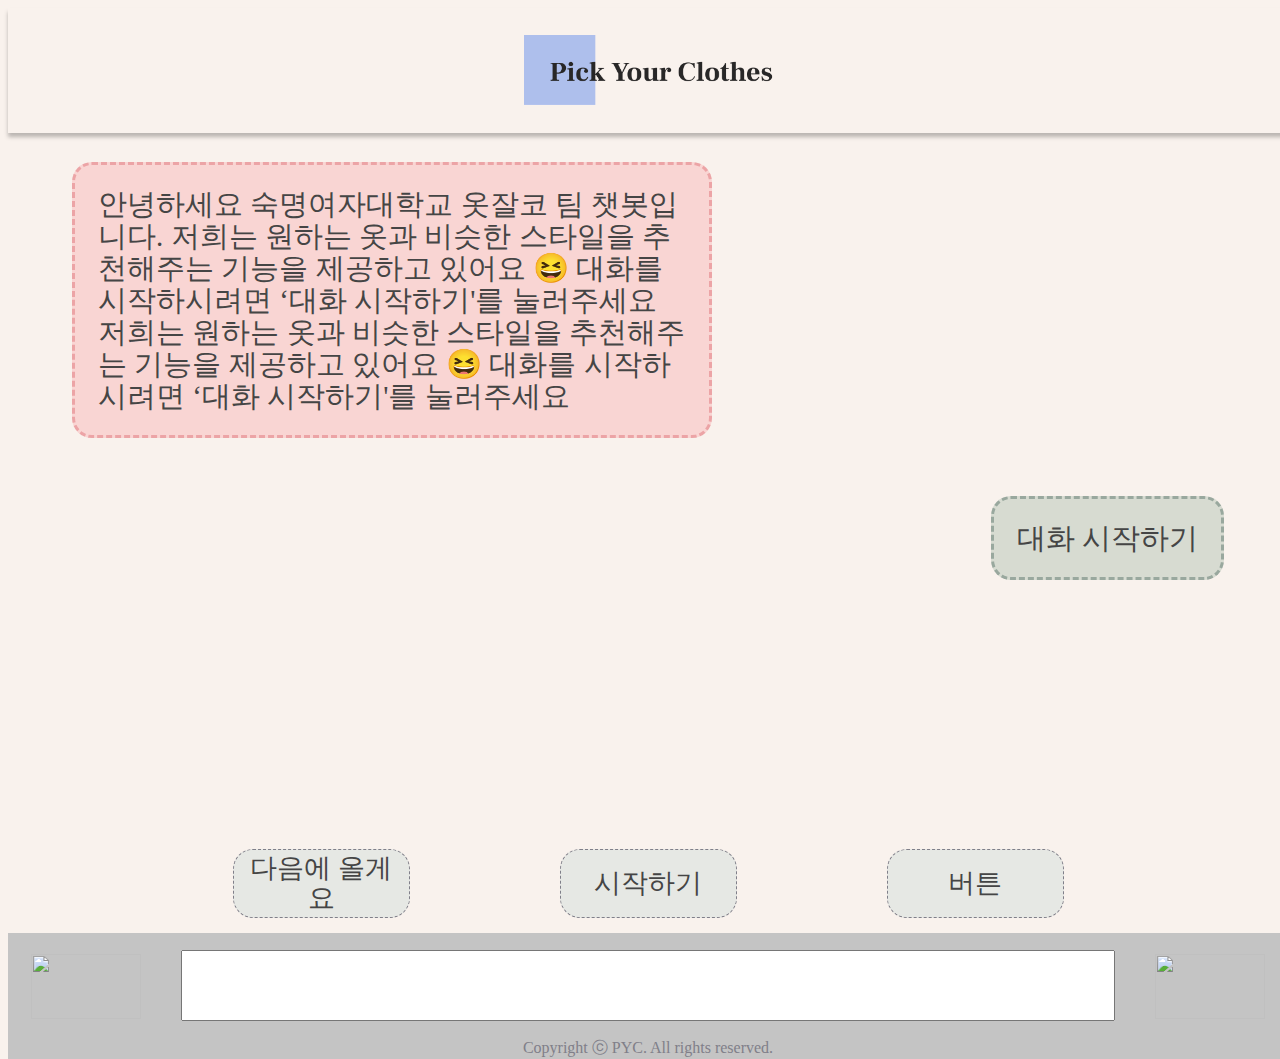
==== chat.html @ 180a1f43 "frontmodify_naeun" ====
<!DOCTYPE html>
<html lang="en">
<title>Pick Your Clothes</title>
<head>
    <link rel = stylesheet TYPE = "text/css" href = "style.css">
    <script type="text/javascript" src = "chat.js"></script>
    <meta charset="UTF-8">
    <meta http-equiv="X-UA-Compatible" content="IE=edge">
    <meta name="viewport" content="width=device-width, initial-scale=1.0">
</head>

<body>
    <!-- header -->
    <header class="header">
        <div class="center">
            <img src="icon/logo.png" width="249px" height="70px" alt="Logo">
        </div>
    </header>

    <div id="my_modal">
          <button id="upb" type="button"><img id="upi" src="C:/Users/LG/Desktop/sook_sinsa/frontend/icon/camera.png" style="width:200px; height:200px;" alt=""></button>
          <button id="underb" type="button"><img id="uni" src="C:/Users/LG/Desktop/sook_sinsa/frontend/icon/gallery.png" style="width:200px; height:200px;" alt=""></button>
            <a class="modal_close_btn">X  </a>
    </div>

    <!-- conversation -->
    <article>
        <div id="convBox">
            <div id="conversation">
                <!-- 이 부분에 말풍선 부탁드립니다! -->
                <div id="left">
                    <!--<div class="circle"><img src="./icon/profile_pyc.png" alt="pyc_chat" width="99px" height="99px"></div>-->
                    <p class="conv">
                        안녕하세요 숙명여자대학교 옷잘코 팀 챗봇입니다.
                        저희는 원하는 옷과 비슷한 스타일을 추천해주는 기능을 
                        제공하고 있어요 😆
                        대화를 시작하시려면 ‘대화 시작하기'를 눌러주세요
                        저희는 원하는 옷과 비슷한 스타일을 추천해주는 기능을 
                        제공하고 있어요 😆
                        대화를 시작하시려면 ‘대화 시작하기'를 눌러주세요
                    </p>
                </div>
                <div id="right">
                    <!--<div class="circle"><img src="./icon/profile_user.png" alt="user_chat" width="99px" height="99px"></div>-->
                    <p class="conv">
                        대화 시작하기
                    </p>
                </div>
            </div>
            <div id="scenario" >
                <!-- 이 부분에 시나리오 버튼 부탁드립니다! -->
                <button type="button" id="button1" value="다음에 올게요" onclick="setbtn(value)"> 다음에 올게요</button>
                <button type="button" id="button2" value="시작하기" onclick="setbtn(value)">시작하기</button>
                <button type="button" id="button2" value="버튼" onclick="setbtn(value)">버튼</button>
            </div>
        </div>
    </article>
    
    <!-- Input Text -->
    <article id="sendbox">
        <section>
            <!-- 이 부분에 대화 입력 창 부탁드립니다! -->
            <div class="sendbox">
                <button type="button" id="local"><img src="icon/plus.png" width="110px" height="65px" onclick='modal("my_modal")' ></button>
                <input id="message" type="text">
                <button type="submit" id="send"><img src="icon/send.png" width="110px" height="65px"></button>
            </div>
        </section>
    </article>

    <footer class="footer">
        <div>Copyright ⓒ PYC. All rights reserved.</div>
    </footer>
</body>
</html>
---- style.css ----
body { width: 100%; height: 1024px; background: #F9F2ED; font-family: Forum; font-weight: 400; font-style: normal;}
body > #my_modal >#underb{margin-top:25px; border-radius:75px;}
body > #my_modal >#upb{margin-top:30px; border-radius:75px;}
body > #my_modal >#upb> #upi{border-radius:75px;}
body > #my_modal >#underb> #underi{border-radius:75px;}
/* header */
.header > .center { width: 100%; height: 125px; background: #F9F2ED; box-shadow: 0px 4px 4px rgba(0, 0, 0, 0.25);}
.header > .center > img {width: 249px; height: 70px; padding-top: 27px; display: block; margin: auto; }

/* conversation */
article > #convBox > #conversation {height: 700px;}
article > #convBox > #conversation > #left { float: left; width: 50%; margin-left: 5%;}
article > #convBox > #conversation > #left > * {float: left;}
article > #convBox > #conversation > #left > .conv {
    font-family: Forum; font-style: normal; font-weight: normal; font-size: 29px;
    line-height: 32px; align-items: center;
    color: #454545; padding: 23px;

    background: #F9D5D3; border: 3px dashed #ECA4A6; box-sizing: border-box;
    border-radius: 20px;
}

article > #convBox > #conversation > #right { float: right; width: 50%; margin-right: 5%; align-items: flex-end; }
article > #convBox > #conversation > #right > * {float: right;}
article > #convBox > #conversation > #right > .conv {
    font-family: Forum; font-style: normal; font-weight: normal; font-size: 29px;
    line-height: 32px; align-items: center; text-align: center;
    color: #454545; padding: 23px;

    background: #D7DBD1; border: 3px dashed #99A89E; box-sizing: border-box;
    border-radius: 20px;
}
article > #convBox > #scenario { width: 100%; display:flex; height: 100px; justify-content: center; align-items: center;}
article > #convBox > #scenario > button { 
    width: 177px; height: 69px;
    background: #E6E8E4; border: 1px dashed #807F89; box-sizing: border-box;
    border-radius: 20px;
    cursor: pointer;
    font-family: Forum; font-size: 27px; line-height: 30px;
    text-align: center; color: #454545;
}

article > #convBox > #scenario > * {margin: 0 75px;}

/*
.circle > * { border-radius:75px; margin-top: 30px; margin-bottom: -10px;}
*/

/* Input Text */
article > section > .sendbox { width: 100%; background: #C4C4C4; display: flex; justify-content: center; align-items: center;}
article > section > .sendbox > * {float: left; height: 65px; margin: 17px; }
article > section > .sendbox > button { 
    background-color: transparent;
    background-repeat: no-repeat; 
    background-position: 0px 0px; 
    border: none;          
    cursor: pointer; 
}
article > section > .sendbox > input{ width: 1140px;}

/* footer */
footer { background: #C4C4C4; color:#807F89; text-align: center;}


#my_modal {
    display: none;
    width: 200px;
    height:500px;
    padding: 50px 60px;
    background-color: #fefefe;
    border: 1px solid #888;
    border-radius: 3px;
}

#my_modal .modal_close_btn {
    position: absolute;
    top: 10px;
    right: 10px;
}
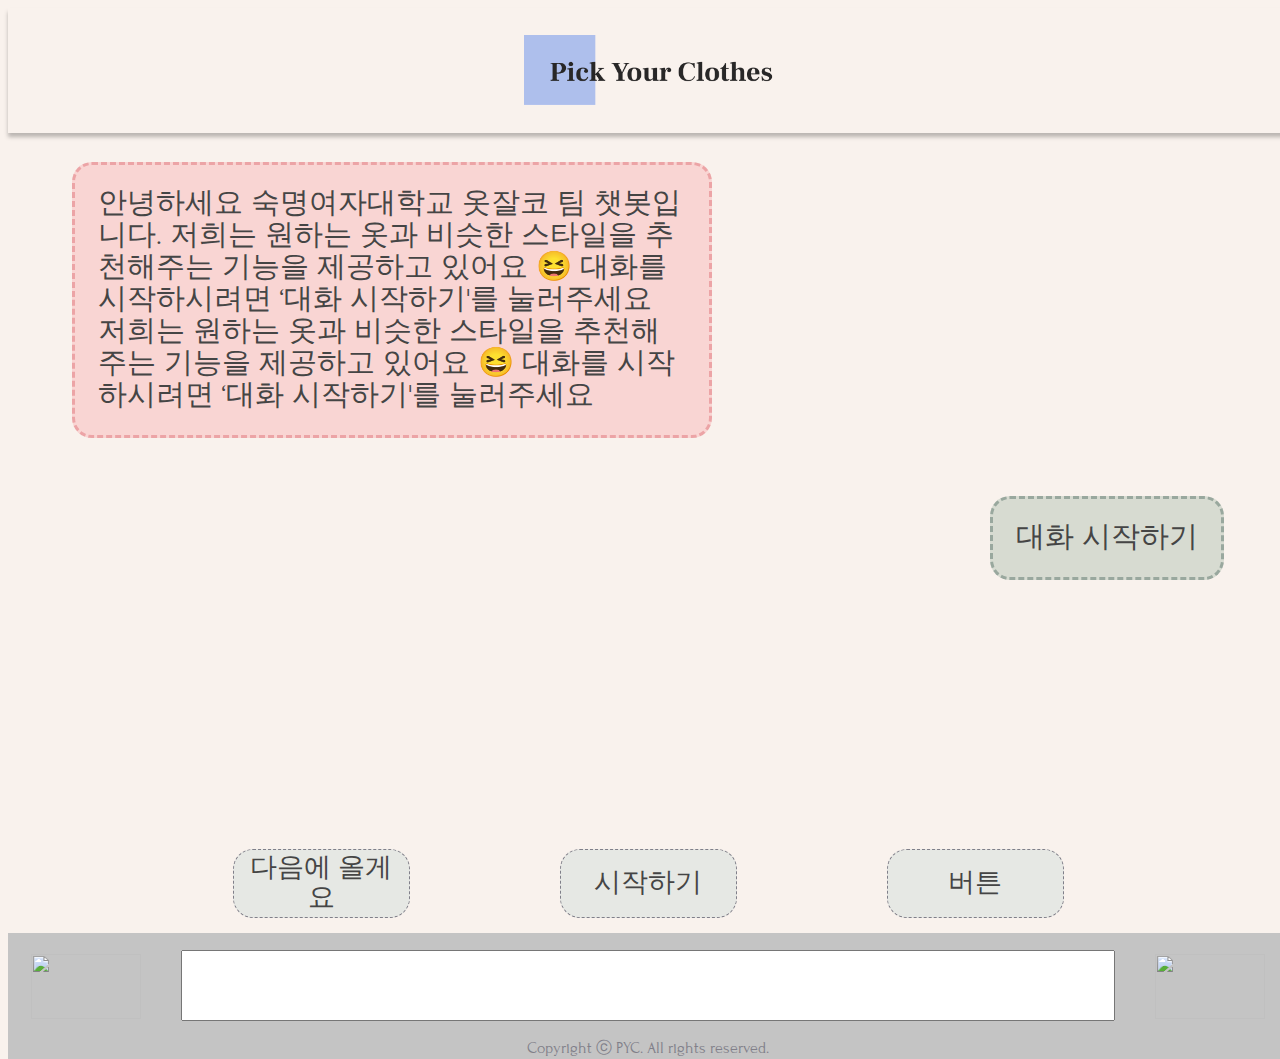
==== commit 7444b009: "Update chat.html" ====
--- a/chat.html
+++ b/chat.html
@@ -13,15 +13,9 @@
     <!-- header -->
     <header class="header">
         <div class="center">
-            <img src="icon/logo.png" width="249px" height="70px" alt="Logo">
+            <img src="./icon/logo.png" width="249px" height="70px" alt="Logo">
         </div>
     </header>
-
-    <div id="my_modal">
-          <button id="upb" type="button"><img id="upi" src="C:/Users/LG/Desktop/sook_sinsa/frontend/icon/camera.png" style="width:200px; height:200px;" alt=""></button>
-          <button id="underb" type="button"><img id="uni" src="C:/Users/LG/Desktop/sook_sinsa/frontend/icon/gallery.png" style="width:200px; height:200px;" alt=""></button>
-            <a class="modal_close_btn">X  </a>
-    </div>
 
     <!-- conversation -->
     <article>
@@ -61,9 +55,15 @@
         <section>
             <!-- 이 부분에 대화 입력 창 부탁드립니다! -->
             <div class="sendbox">
-                <button type="button" id="local"><img src="icon/plus.png" width="110px" height="65px" onclick='modal("my_modal")' ></button>
+                <button type="button" id="local"><img src="icon/plus.png" onmouseover="this.src='./icon/plus_clicked.png'" onmouseout="this.src='./icon/plus.png'" width="110px" height="65px" onclick='modal("my_modal")' ></button>
                 <input id="message" type="text">
-                <button type="submit" id="send"><img src="icon/send.png" width="110px" height="65px"></button>
+                <button type="submit" id="send"><img src="icon/send.png" onmouseover="this.src='./icon/send_clicked.png'" onmouseout="this.src='./icon/send.png'" width="110px" height="65px"></button>
+            </div>
+
+            <div id="my_modal">
+                <button id="upb" type="button" ><img id="upi" src="./icon/camera2.png" style="width:200px; height:200px;" alt=""></button>
+                <button id="underb" type="button" onclick="openImageFile()"><img id="uni" src="./icon/gall2.png" style="width:200px; height:200px;" alt=""></button>
+                <a class="modal_close_btn">closed</a>
             </div>
         </section>
     </article>
--- a/style.css
+++ b/style.css
@@ -1,3 +1,19 @@
+/* font */
+@font-face{
+    font-family: FrankRuhlLibreBold;
+	src : url(./font/Frank_Ruhl_Libre/FrankRuhlLibre-Bold.ttf);
+}
+
+@font-face{
+    font-family: Exo;
+    src: url(./font/Exo/Exo-VariableFont_wght.ttf)
+}
+
+@font-face{
+    font-family: Forum;
+    src: url(./font/Forum/Forum-Regular.ttf);
+}
+
 body { width: 100%; height: 1024px; background: #F9F2ED; font-family: Forum; font-weight: 400; font-style: normal;}
 body > #my_modal >#underb{margin-top:25px; border-radius:75px;}
 body > #my_modal >#upb{margin-top:30px; border-radius:75px;}
@@ -76,6 +92,7 @@
     position: absolute;
     top: 10px;
     right: 10px;
+    color: #C4C4C4;
 }
 
 
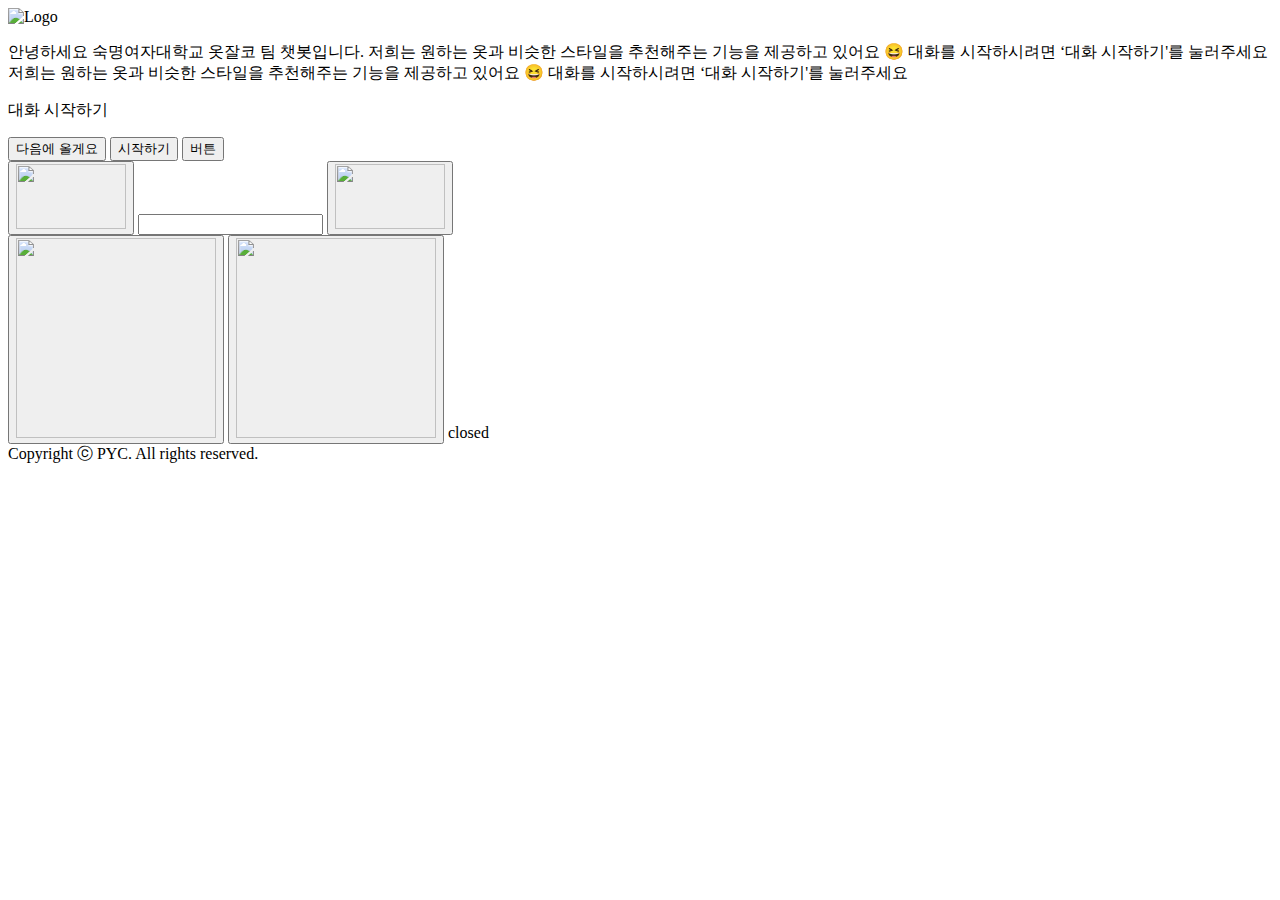
==== commit 0d17a4b4: "Update chat.html" ====
--- a/chat.html
+++ b/chat.html
@@ -2,8 +2,8 @@
 <html lang="en">
 <title>Pick Your Clothes</title>
 <head>
-    <link rel = stylesheet TYPE = "text/css" href = "style.css">
-    <script type="text/javascript" src = "chat.js"></script>
+	<link rel = stylesheet TYPE = "text/css" href ="{{url_for('static', filename='../static/css/style.css')}}"/>
+    <script type="text/javascript" src = "../static/js/local_chat.js"></script>
     <meta charset="UTF-8">
     <meta http-equiv="X-UA-Compatible" content="IE=edge">
     <meta name="viewport" content="width=device-width, initial-scale=1.0">
@@ -13,7 +13,7 @@
     <!-- header -->
     <header class="header">
         <div class="center">
-            <img src="./icon/logo.png" width="249px" height="70px" alt="Logo">
+		<img src="../static/icon/logo.png" width="249px" height="70px" alt="Logo">
         </div>
     </header>
 
@@ -45,7 +45,7 @@
                 <!-- 이 부분에 시나리오 버튼 부탁드립니다! -->
                 <button type="button" id="button1" value="다음에 올게요" onclick="setbtn(value)"> 다음에 올게요</button>
                 <button type="button" id="button2" value="시작하기" onclick="setbtn(value)">시작하기</button>
-                <button type="button" id="button2" value="버튼" onclick="setbtn(value)">버튼</button>
+                <button type="button" id="button3" value="버튼" onclick="setbtn(value)">버튼</button>
             </div>
         </div>
     </article>
@@ -55,14 +55,14 @@
         <section>
             <!-- 이 부분에 대화 입력 창 부탁드립니다! -->
             <div class="sendbox">
-                <button type="button" id="local"><img src="icon/plus.png" onmouseover="this.src='./icon/plus_clicked.png'" onmouseout="this.src='./icon/plus.png'" width="110px" height="65px" onclick='modal("my_modal")' ></button>
+                <button type="button" id="local"><img src="../static/icon/plus.png" onmouseover="this.src='../static/icon/plus_clicked.png'" onmouseout="this.src='../static/icon/plus.png'" width="110px" height="65px" onclick='modal("my_modal")' ></button>
                 <input id="message" type="text">
-                <button type="submit" id="send"><img src="icon/send.png" onmouseover="this.src='./icon/send_clicked.png'" onmouseout="this.src='./icon/send.png'" width="110px" height="65px"></button>
+                <button type="submit" id="send"><img src="../static/icon/send.png" onmouseover="this.src='../static/icon/send_clicked.png'" onmouseout="this.src='../static/icon/send.png'" width="110px" height="65px"></button>
             </div>
 
             <div id="my_modal">
-                <button id="upb" type="button" ><img id="upi" src="./icon/camera2.png" style="width:200px; height:200px;" alt=""></button>
-                <button id="underb" type="button" onclick="openImageFile()"><img id="uni" src="./icon/gall2.png" style="width:200px; height:200px;" alt=""></button>
+                <button id="upb" type="button" ><img id="upi" src="../static/icon/camera2.png" style="width:200px; height:200px;" alt=""></button>
+                <button id="underb" type="button" onclick="openImageFile()"><img id="uni" src="../static/icon/gall2.png" style="width:200px; height:200px;" alt=""></button>
                 <a class="modal_close_btn">closed</a>
             </div>
         </section>
